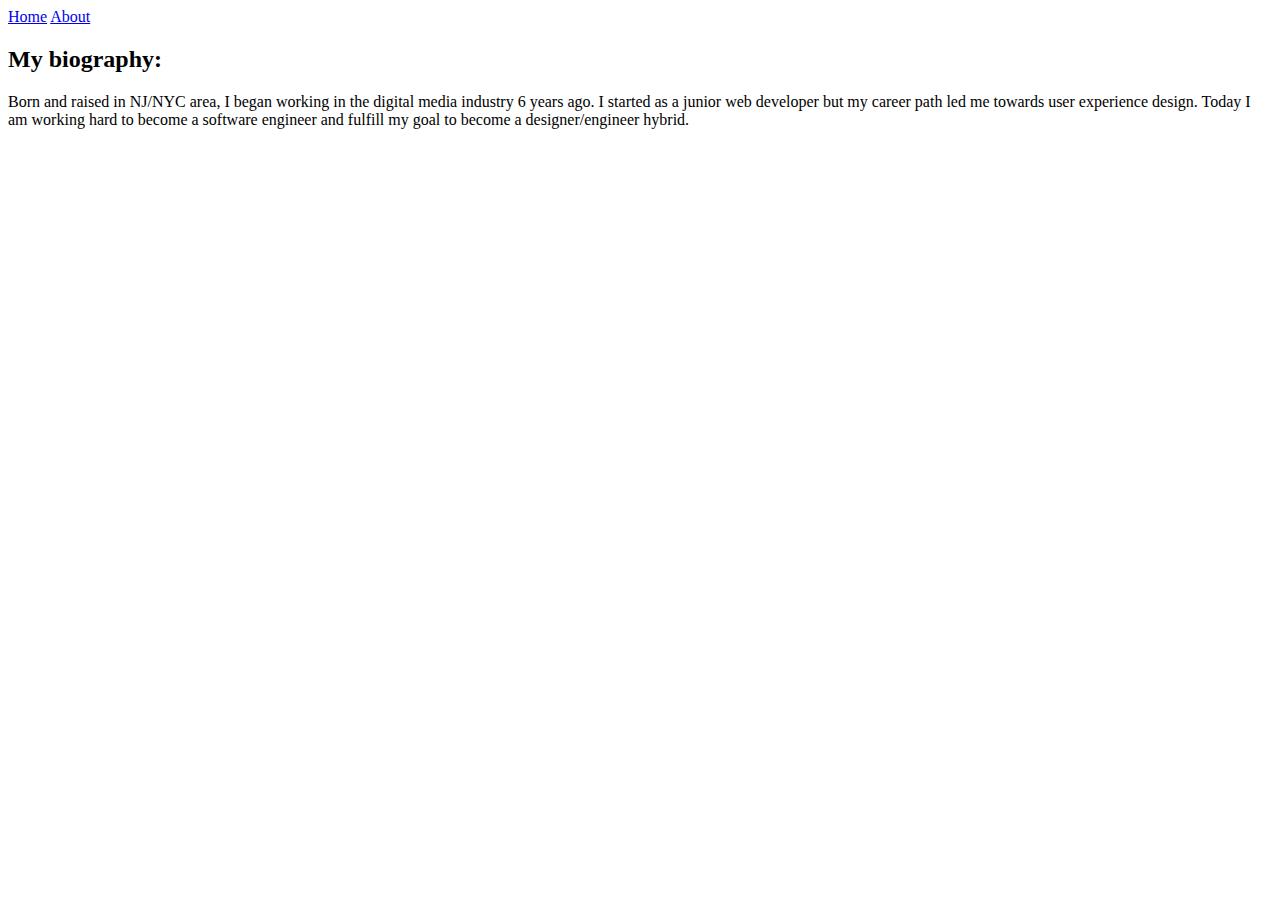
==== about.html @ d9e0b8e1 "adding files for assignment" ====
<!DOCTYPE html>
<html>
<head>
  <title>Abraham Kwak - about</title>
</head>
<body>
  <nav>
    <a href="index.html">Home</a>
    <a href="about.html">About</a>
  </nav>
  <h2>My biography:</h2>
  <p>Born and raised in NJ/NYC area, I began working in the digital media industry 6 years ago. I started as a junior web developer but my career path led me towards user experience design. Today I am working hard to become a software engineer and fulfill my goal to become a designer/engineer hybrid.</p>
</body>
</html>
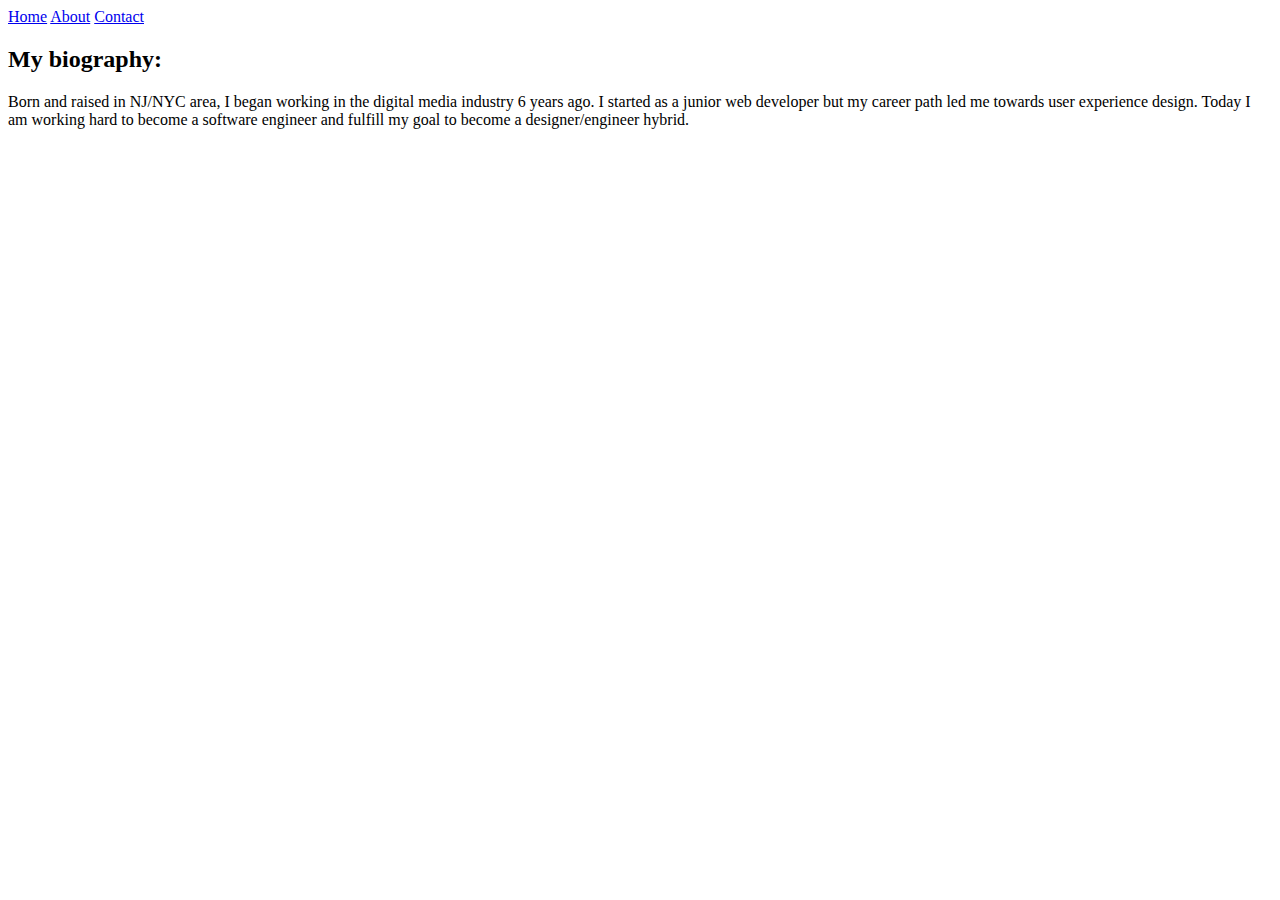
==== commit c8449c09: "update index and about file and add contact and style.css" ====
--- a/about.html
+++ b/about.html
@@ -2,11 +2,14 @@
 <html>
 <head>
   <title>Abraham Kwak - about</title>
+  <meta name="viewport" content="width=device-width, initial-scale=1.0">
+  <link rel="stylesheet" type="text/css" href="style.css">
 </head>
 <body>
   <nav>
     <a href="index.html">Home</a>
     <a href="about.html">About</a>
+    <a href="contact.html">Contact</a>
   </nav>
   <h2>My biography:</h2>
   <p>Born and raised in NJ/NYC area, I began working in the digital media industry 6 years ago. I started as a junior web developer but my career path led me towards user experience design. Today I am working hard to become a software engineer and fulfill my goal to become a designer/engineer hybrid.</p>
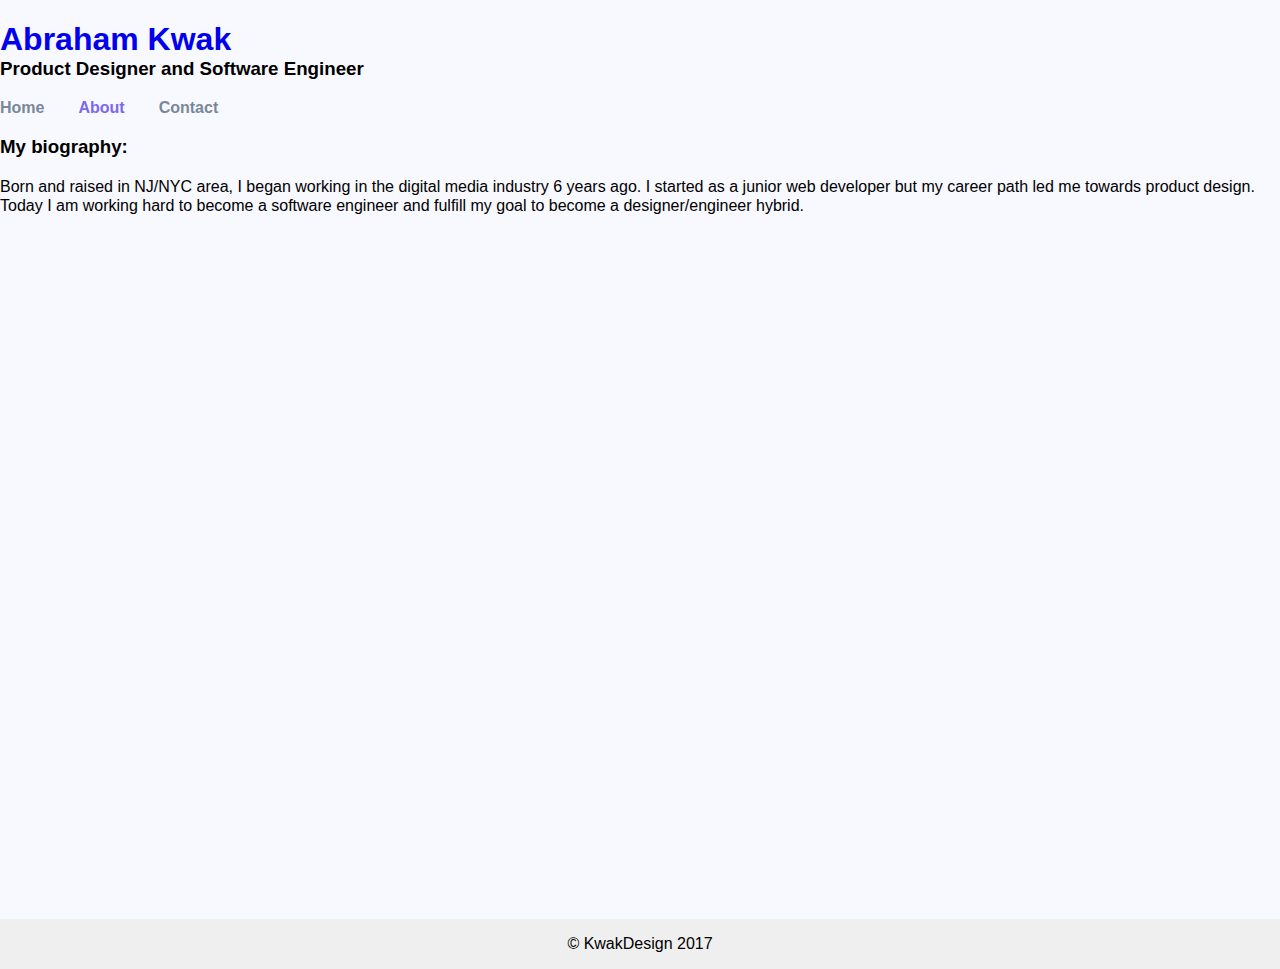
==== commit 8a73c3a4: "update HTML and CSS files" ====
--- a/about.html
+++ b/about.html
@@ -6,12 +6,24 @@
   <link rel="stylesheet" type="text/css" href="style.css">
 </head>
 <body>
-  <nav>
-    <a href="index.html">Home</a>
-    <a href="about.html">About</a>
-    <a href="contact.html">Contact</a>
-  </nav>
-  <h2>My biography:</h2>
-  <p>Born and raised in NJ/NYC area, I began working in the digital media industry 6 years ago. I started as a junior web developer but my career path led me towards user experience design. Today I am working hard to become a software engineer and fulfill my goal to become a designer/engineer hybrid.</p>
+  <div class="head-section">
+    <h1><a href="index.html">Abraham Kwak</a></h1>
+    <h3>Product Designer and Software Engineer</h3>
+    <nav>
+      <ul id="nav">
+        <li><a class="link-color" href="index.html">Home</a></li>
+        <li><a class="link-color active" href="about.html">About</a></li>
+        <li><a class="link-color" href="contact.html">Contact</a></li>
+      </ul>
+    </nav>
+  </div>
+  <div class="container">
+    <section class="about">
+      <div class="img-circular"></div>
+      <h3>My biography:</h3>
+      <p>Born and raised in NJ/NYC area, I began working in the digital media industry 6 years ago. I started as a junior web developer but my career path led me towards product design. Today I am working hard to become a software engineer and fulfill my goal to become a designer/engineer hybrid.</p>
+    </section>
+  </div>
+  <div class="footer">&copy KwakDesign 2017</div>
 </body>
 </html>--- a/style.css
+++ b/style.css
@@ -0,0 +1,241 @@
+html {
+  height: 100%;
+  box-sizing: border-box;
+}
+
+body {
+  position: relative;
+  min-height: 100%;
+  padding-bottom: 3rem;
+  margin: 0;
+  background-color: #F8F8FF;
+}
+
+h1, h3, a, p, li, label, .footer {
+  font-family: Arial;
+}
+
+.head-section h1 {
+  /*font-size: 1.5em;*/
+  margin-bottom: 0;
+}
+
+.head-section h3 {
+  /*font-size: 1.1em;*/
+  margin-top: 0;
+}
+
+p {
+  margin-top: 5px;
+  line-height: 1.2em;
+}
+
+/* Nav */
+
+#nav {
+  list-style: none;
+  padding: 0;
+}
+
+#nav li {
+  display: inline;
+}
+
+#nav li:nth-child(2) {
+  padding: 0 30px;
+}
+
+#nav li a {
+  display: inline-block;
+}
+
+/* end of Nav */
+
+/* Link styling */
+
+a  {
+  font-weight: bold;
+  text-decoration: none;
+}
+
+a:hover {
+  text-decoration: underline;
+}
+
+a.link-color {
+  color: #778899;
+}
+
+a.link-color.active {
+  color: #7B68EE;
+}
+
+/* end of Link styling */
+
+.footer {
+  position: absolute;
+  right: 0;
+  bottom: 0;
+  left: 0;
+  padding: 1rem;
+  background-color: #efefef;
+  text-align: center;
+}
+
+@media only screen and (min-width : 320px) and (max-width : 480px) {
+
+  body {
+    margin: 0;
+    background-color: #F8F8FF;
+  }
+
+  .head-section {
+    padding: 0 10px;
+  }
+
+  h1, h3, a, p, li, label, .footer {
+    font-family: Arial;
+  }
+
+  .head-section h1 {
+    font-size: 1.5em;
+    margin-bottom: 0;
+  }
+
+  .head-section h3 {
+    font-size: 1.1em;
+    margin-top: 0;
+  }
+
+  p {
+    margin-top: 5px;
+    line-height: 1.2em;
+  }
+
+  /* Nav */
+
+  #nav {
+    list-style: none;
+    text-align: center;
+    padding: 0;
+  }
+
+  #nav li {
+    display: inline;
+  }
+
+  #nav li:nth-child(2) {
+    padding: 0 30px;
+  }
+
+  #nav li a {
+    display: inline-block;
+  }
+
+  /* end of Nav */
+
+  /* Link styling */
+
+  a  {
+    font-weight: bold;
+    text-decoration: none;
+  }
+
+  a:hover {
+    text-decoration: underline;
+  }
+
+  a.link-color {
+    color: #778899;
+  }
+
+  a.link-color.active {
+    color: #7B68EE;
+  }
+
+  /* end of Link styling */
+
+  .head-section h1 a:visited {
+    color: #778899;
+  }
+
+  img {
+    max-width: 100%;
+  }
+
+  .container {
+    width: 100%;
+  }
+
+  section.home, section.about, section.contact {
+    padding: 10px;
+  }
+
+  /* home section */
+
+  section.home p:first-child {
+    margin-top: 0;
+  }
+
+  section.home h3 {
+    margin-bottom: 0;
+  }
+
+  /* about section */
+
+  .img-circular{
+   width: 150px;
+   height: 150px;
+   background-image: url('me.jpg');
+   background-size: cover;
+   display: block;
+   border-radius: 100px;
+   -webkit-border-radius: 100px;
+   -moz-border-radius: 100px;
+   margin: 0 auto;
+  }
+
+  section.about h3 {
+    margin-bottom: 0;
+  }
+
+  /* Form */
+
+  .formfield * {
+    vertical-align: middle;
+  }
+
+  label {
+    display: inline-block;
+    width: 100%;
+  }
+
+  .input-section, .textarea-section, .input-fields, .textarea-fields {
+    width: 99%;
+  }
+
+  .input-fields {
+    height: 20px;
+  }
+
+  .textarea-fields {
+    height: 50px;
+  }
+
+  #submit_button {
+    background-color: #f44336;
+    border: none;
+    color: white;
+    display: inline-block;
+    margin-top: 20px;
+    padding: 14px 25px;
+    text-align: center;
+    text-decoration: none;
+    width: 100%;
+  }
+
+  /* end of Form */​
+
+
+
+}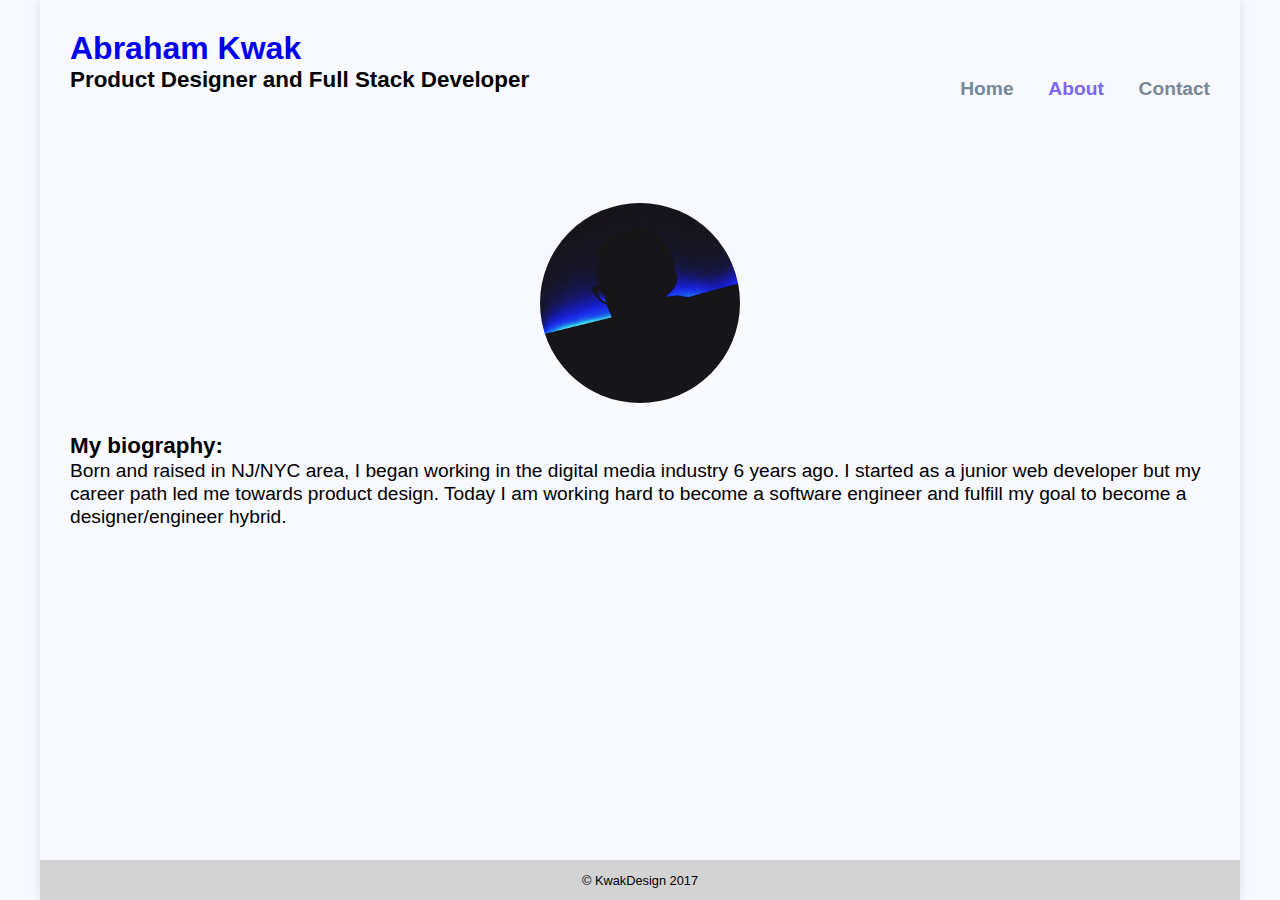
==== commit b3808c80: "update CSS and complete 3.5 assigment" ====
--- a/about.html
+++ b/about.html
@@ -6,24 +6,24 @@
   <link rel="stylesheet" type="text/css" href="style.css">
 </head>
 <body>
-  <div class="head-section">
-    <h1><a href="index.html">Abraham Kwak</a></h1>
-    <h3>Product Designer and Software Engineer</h3>
-    <nav>
-      <ul id="nav">
-        <li><a class="link-color" href="index.html">Home</a></li>
-        <li><a class="link-color active" href="about.html">About</a></li>
-        <li><a class="link-color" href="contact.html">Contact</a></li>
-      </ul>
-    </nav>
-  </div>
-  <div class="container">
-    <section class="about">
-      <div class="img-circular"></div>
-      <h3>My biography:</h3>
-      <p>Born and raised in NJ/NYC area, I began working in the digital media industry 6 years ago. I started as a junior web developer but my career path led me towards product design. Today I am working hard to become a software engineer and fulfill my goal to become a designer/engineer hybrid.</p>
-    </section>
-  </div>
-  <div class="footer">&copy KwakDesign 2017</div>
+  <div class="main-container">
+    <div class="head-section">
+      <h1><a href="index.html">Abraham Kwak</a></h1>
+      <h3>Product Designer and Full Stack Developer</h3>
+      <nav>
+        <ul id="nav">
+          <li><a class="link-color" href="index.html">Home</a></li>
+          <li><a class="link-color active" href="about.html">About</a></li>
+          <li><a class="link-color" href="contact.html">Contact</a></li>
+        </ul>
+      </nav>
+    </div><!--end of head section-->
+    <div class="container about">
+        <div class="img-circular"></div>
+        <h3>My biography:</h3>
+        <p>Born and raised in NJ/NYC area, I began working in the digital media industry 6 years ago. I started as a junior web developer but my career path led me towards product design. Today I am working hard to become a software engineer and fulfill my goal to become a designer/engineer hybrid.</p>
+    </div><!--end of container-->
+    <div class="footer"><p>&copy KwakDesign 2017</p></div>
+  </div><!--end of main container-->
 </body>
 </html>--- a/style.css
+++ b/style.css
@@ -1,3 +1,11 @@
+* {
+  margin: 0;
+  padding: 0;
+  border: 0;
+  font-size: 100%;
+  vertical-align: baseline;
+}
+
 html {
   height: 100%;
   box-sizing: border-box;
@@ -5,9 +13,9 @@
 
 body {
   position: relative;
-  min-height: 100%;
-  padding-bottom: 3rem;
+  height: 100%;
   margin: 0;
+  padding: 0;
   background-color: #F8F8FF;
 }
 
@@ -15,22 +23,13 @@
   font-family: Arial;
 }
 
-.head-section h1 {
-  /*font-size: 1.5em;*/
-  margin-bottom: 0;
-}
-
-.head-section h3 {
-  /*font-size: 1.1em;*/
-  margin-top: 0;
-}
-
-p {
-  margin-top: 5px;
-  line-height: 1.2em;
-}
-
 /* Nav */
+
+nav {
+  margin: 10px 0;
+  display: inline-block;
+  float: right;
+}
 
 #nav {
   list-style: none;
@@ -70,49 +69,169 @@
   color: #7B68EE;
 }
 
+.head-section h1 a:visited {
+  color: #778899;
+}
+
 /* end of Link styling */
+
+.main-container {
+  margin: 0 auto;
+  max-width: 1200px;
+  -webkit-box-shadow: 0px 0px 10px 0px rgba(0,0,0,0.10);
+  -moz-box-shadow: 0px 0px 10px 0px rgba(0,0,0,0.10);
+  box-shadow: 0px 0px 10px 0px rgba(0,0,0,0.10);
+  width: 100%;
+  min-height:100%;
+  position:relative;
+}
+
+.head-section {
+  padding: 30px;
+}
+
+h1 {
+  font-size: 2em;
+}
+
+h3 {
+  font-size: 1.4em;
+  display: inline-block;
+}
+
+img {
+  width: 100%;
+}
+
+.container {
+  padding: 30px 30px 80px 30px;
+}
+
+p, ul {
+  font-size: 1.2em;
+  line-height: 1.2em;
+}
+
+/* home section */
+
+.container.home p:first-child {
+  margin-bottom: 15px;
+}
+
+.container.home h3 {
+  margin-bottom: 15px;
+}
+
+ul {
+  padding-left: 20px;
+  margin-bottom:15px;
+}
+
+/* end of home */
+
+/* about section */
+
+.container.about {
+  margin-top: 50px;
+}
+
+.img-circular{
+  width: 200px;
+  height: 200px;
+  background-image: url('me.jpg');
+  background-size: cover;
+  display: block;
+  border-radius: 200px;
+  -webkit-border-radius: 200px;
+  -moz-border-radius: 200px;
+  margin: 0 auto 30px;
+}
+
+/* end of about */
+
+/* contact section */
+
+.input-section, .textarea-section, .input-fields, .textarea-fields {
+  width: 75%;
+  display: block;
+}
+
+.input-fields, .textarea-fields {
+  outline: 1px solid gray;
+  margin-top: 10px;
+}
+
+.input-fields {
+  height: 30px;
+}
+
+.textarea-fields {
+  height: 80px;
+}
+
+#submit_button {
+  background-color: #f44336;
+  border: none;
+  color: white;
+  display: inline-block;
+  margin-top: 20px;
+  padding: 14px 25px;
+  text-align: center;
+  text-decoration: none;
+  width: 20%;
+}
+
+/* end of contact */
 
 .footer {
   position: absolute;
-  right: 0;
   bottom: 0;
-  left: 0;
-  padding: 1rem;
-  background-color: #efefef;
+  width: 100%;
+  height: 40px;
+  background: lightgray;
   text-align: center;
 }
 
+.footer p {
+  font-size: 0.8em;
+  padding-top: 13px;
+}
+
 @media only screen and (min-width : 320px) and (max-width : 480px) {
 
-  body {
-    margin: 0;
-    background-color: #F8F8FF;
-  }
-
   .head-section {
-    padding: 0 10px;
+    text-align: center;
+    padding: 10px;
   }
 
   h1, h3, a, p, li, label, .footer {
     font-family: Arial;
   }
 
-  .head-section h1 {
+  h1 {
     font-size: 1.5em;
     margin-bottom: 0;
   }
 
-  .head-section h3 {
-    font-size: 1.1em;
+  h3 {
+    font-size: 1em;
     margin-top: 0;
-  }
-
-  p {
-    margin-top: 5px;
+    margin-bottom: 15px;
+    display: inline-block;
+  }
+
+  p, ul {
+    font-size: 1em;
     line-height: 1.2em;
   }
 
   /* Nav */
+
+  nav {
+    margin-bottom: 10px;
+    display: block;
+    float: none;
+  }
 
   #nav {
     list-style: none;
@@ -153,35 +272,61 @@
     color: #7B68EE;
   }
 
-  /* end of Link styling */
-
   .head-section h1 a:visited {
     color: #778899;
   }
 
-  img {
-    max-width: 100%;
+  /* end of Link styling */
+
+  .main-container {
+    width: 100%;
+    min-height:100%;
+    position:relative;
   }
 
   .container {
+    padding: 10px 10px 40px 10px;
+  }
+
+  .footer {
+    position: absolute;
+    bottom: 0;
     width: 100%;
-  }
-
-  section.home, section.about, section.contact {
-    padding: 10px;
+    height: 40px;
+    background: lightgray;
+    text-align: center;
+  }
+
+  .footer p {
+    font-size: 0.8em;
+    padding-top: 13px;
   }
 
   /* home section */
 
-  section.home p:first-child {
+  .container.home p:first-child {
+    margin-bottom: 10px;
+  }
+
+  .container.home p:last-child {
+    padding-bottom: 30px;
+  }
+
+  .container.home h3 {
+    margin-bottom: 10px;
+  }
+
+  ul {
+    margin-bottom:10px;
+  }
+
+  /* end of home */
+
+  /* about section */
+
+  .container.about {
     margin-top: 0;
   }
-
-  section.home h3 {
-    margin-bottom: 0;
-  }
-
-  /* about section */
 
   .img-circular{
    width: 150px;
@@ -192,14 +337,16 @@
    border-radius: 100px;
    -webkit-border-radius: 100px;
    -moz-border-radius: 100px;
-   margin: 0 auto;
+   margin: 0 auto 20px;
   }
 
   section.about h3 {
     margin-bottom: 0;
   }
 
-  /* Form */
+  /* end of about */
+
+  /* contact section */
 
   .formfield * {
     vertical-align: middle;
@@ -214,8 +361,12 @@
     width: 99%;
   }
 
+  .input-fields, .textarea-fields {
+    outline: 1px solid gray;
+  }
+
   .input-fields {
-    height: 20px;
+    height: 30px;
   }
 
   .textarea-fields {
@@ -231,11 +382,9 @@
     padding: 14px 25px;
     text-align: center;
     text-decoration: none;
-    width: 100%;
-  }
-
-  /* end of Form */​
-
-
+    width: 98%;
+  }
+
+  /* end of contact */​
 
 }